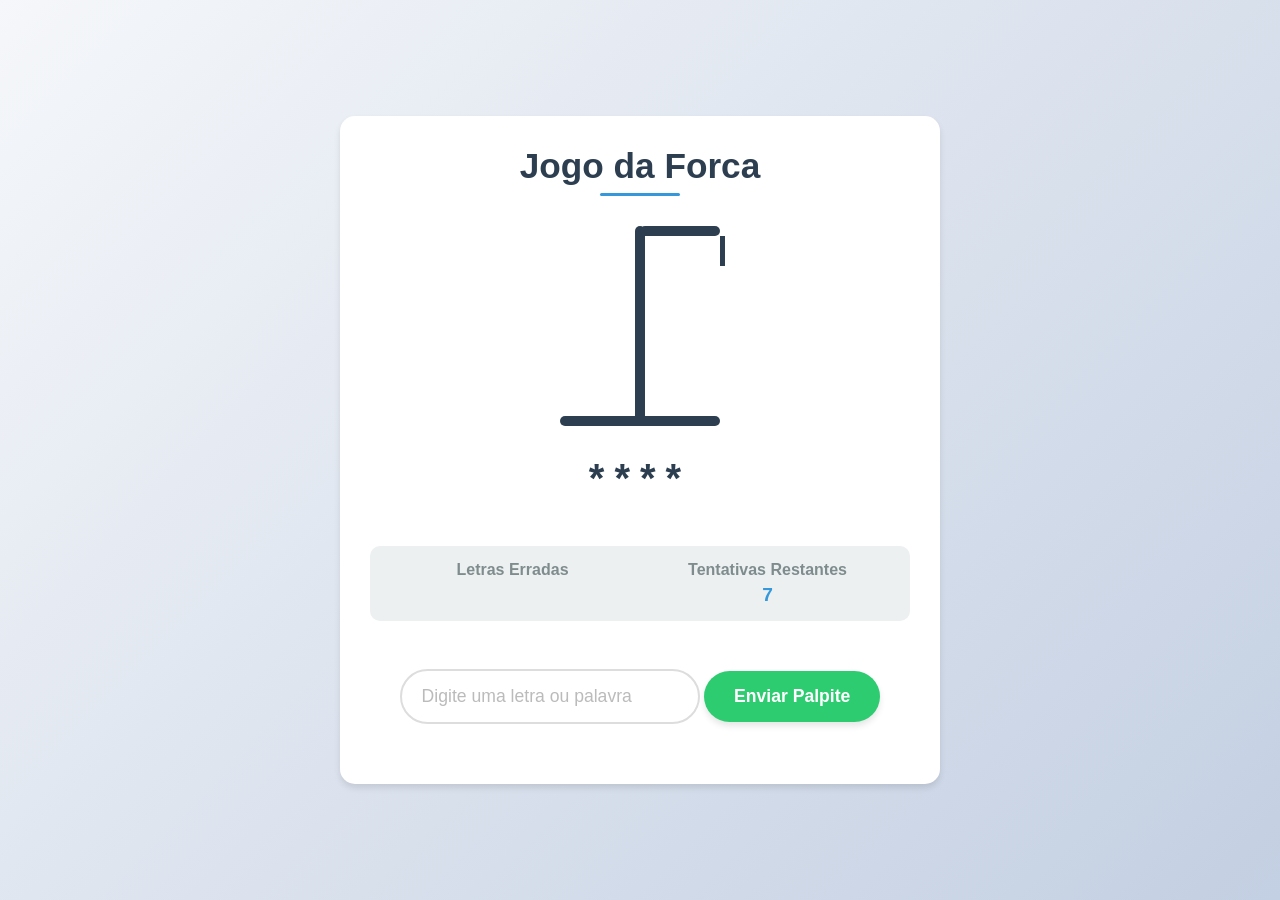
==== jogoForca1.html @ abe05802 "jogo da forca" ====
<!DOCTYPE html>
<html lang="pt-br">
<head>
    <meta charset="UTF-8">
    <meta name="viewport" content="width=device-width, initial-scale=1.0">
    <title>Jogo da Forca Premium</title>
    <style>
        :root {
            --primary-color: #3498db;
            --secondary-color: #2ecc71;
            --danger-color: #e74c3c;
            --dark-color: #2c3e50;
            --light-color: #ecf0f1;
            --shadow: 0 4px 6px rgba(0, 0, 0, 0.1);
            --transition: all 0.3s ease;
        }

        * {
            margin: 0;
            padding: 0;
            box-sizing: border-box;
        }

        body {
            font-family: 'Segoe UI', Tahoma, Geneva, Verdana, sans-serif;
            background: linear-gradient(135deg, #f5f7fa 0%, #c3cfe2 100%);
            min-height: 100vh;
            display: flex;
            justify-content: center;
            align-items: center;
            padding: 20px;
            color: var(--dark-color);
        }

        .container {
            background-color: white;
            border-radius: 15px;
            box-shadow: var(--shadow);
            width: 100%;
            max-width: 600px;
            padding: 30px;
            text-align: center;
            transition: var(--transition);
        }

        h1 {
            color: var(--dark-color);
            margin-bottom: 20px;
            font-size: 2.2rem;
            position: relative;
            display: inline-block;
        }

        h1::after {
            content: '';
            position: absolute;
            bottom: -10px;
            left: 50%;
            transform: translateX(-50%);
            width: 80px;
            height: 3px;
            background: var(--primary-color);
            border-radius: 3px;
        }

        .game-info {
            display: flex;
            justify-content: space-between;
            margin: 25px 0;
            background-color: var(--light-color);
            padding: 15px;
            border-radius: 10px;
        }

        .info-box {
            text-align: center;
            flex: 1;
        }

        .info-box h3 {
            font-size: 1rem;
            color: #7f8c8d;
            margin-bottom: 5px;
        }

        .info-box p {
            font-size: 1.2rem;
            font-weight: bold;
        }

        #letras-erradas {
            color: var(--danger-color);
        }

        #tentativas {
            color: var(--primary-color);
        }

        .word-display {
            margin: 30px 0;
            min-height: 60px;
        }

        #palavra-censurada {
            font-size: 2.5rem;
            letter-spacing: 10px;
            font-weight: bold;
            color: var(--dark-color);
            margin: 20px 0;
        }

        .input-group {
            margin: 30px 0;
            position: relative;
        }

        #palpite-input {
            width: 100%;
            max-width: 300px;
            padding: 15px 20px;
            border: 2px solid #ddd;
            border-radius: 50px;
            font-size: 1.1rem;
            outline: none;
            transition: var(--transition);
        }

        #palpite-input:focus {
            border-color: var(--primary-color);
            box-shadow: 0 0 0 3px rgba(52, 152, 219, 0.2);
        }

        #palpite-input::placeholder {
            color: #bbb;
        }

        button {
            background-color: var(--secondary-color);
            color: white;
            border: none;
            padding: 15px 30px;
            font-size: 1.1rem;
            border-radius: 50px;
            cursor: pointer;
            margin-top: 20px;
            transition: var(--transition);
            font-weight: bold;
            box-shadow: var(--shadow);
        }

        button:hover {
            background-color: #27ae60;
            transform: translateY(-2px);
        }

        button:active {
            transform: translateY(0);
        }

        .hangman-container {
            margin: 20px auto;
            width: 200px;
            height: 200px;
            position: relative;
        }

        .hangman-drawing {
            position: relative;
            height: 100%;
        }

        /* Partes do desenho da forca */
        .base {
            position: absolute;
            bottom: 0;
            left: 50%;
            transform: translateX(-50%);
            width: 80%;
            height: 10px;
            background-color: var(--dark-color);
            border-radius: 5px;
        }

        .pole {
            position: absolute;
            bottom: 0;
            left: 50%;
            transform: translateX(-50%);
            width: 10px;
            height: 100%;
            background-color: var(--dark-color);
            border-radius: 5px;
        }

        .top {
            position: absolute;
            top: 0;
            left: 50%;
            width: 40%;
            height: 10px;
            background-color: var(--dark-color);
            border-radius: 5px;
        }

        .rope {
            position: absolute;
            top: 10px;
            left: 90%;
            width: 5px;
            height: 30px;
            background-color: var(--dark-color);
        }

        /* Partes do boneco (aparecem conforme os erros) */
        .head {
            position: absolute;
            top: 40px;
            left: 85%;
            transform: translateX(-50%);
            width: 30px;
            height: 30px;
            border-radius: 50%;
            border: 5px solid var(--danger-color);
            display: none;
        }

        .body {
            position: absolute;
            top: 70px;
            left: 85%;
            transform: translateX(-50%);
            width: 5px;
            height: 50px;
            background-color: var(--danger-color);
            display: none;
        }

        .left-arm, .right-arm {
            position: absolute;
            top: 80px;
            width: 30px;
            height: 5px;
            background-color: var(--danger-color);
            display: none;
        }

        .left-arm {
            left: 72%;
            transform: rotate(30deg);
        }

        .right-arm {
            left: 85%;
            transform: rotate(-30deg);
        }

        .left-leg, .right-leg {
            position: absolute;
            top: 120px;
            width: 30px;
            height: 5px;
            background-color: var(--danger-color);
            display: none;
        }

        .left-leg {
            left: 72%;
            transform: rotate(-30deg);
        }

        .right-leg {
            left: 85%;
            transform: rotate(30deg);
        }

        @media (max-width: 600px) {
            h1 {
                font-size: 1.8rem;
            }
            
            #palavra-censurada {
                font-size: 1.8rem;
                letter-spacing: 5px;
            }
            
            .game-info {
                flex-direction: column;
                gap: 15px;
            }
        }
    </style>
</head>
<body>
    <div class="container">
        <h1>Jogo da Forca</h1>
        
        <div class="hangman-container">
            <div class="hangman-drawing">
                <div class="base"></div>
                <div class="pole"></div>
                <div class="top"></div>
                <div class="rope"></div>
                <div class="head"></div>
                <div class="body"></div>
                <div class="left-arm"></div>
                <div class="right-arm"></div>
                <div class="left-leg"></div>
                <div class="right-leg"></div>
            </div>
        </div>
        
        <div class="word-display">
            <p id="palavra-censurada"></p>
        </div>
        
        <div class="game-info">
            <div class="info-box">
                <h3>Letras Erradas</h3>
                <p id="letras-erradas"></p>
            </div>
            <div class="info-box">
                <h3>Tentativas Restantes</h3>
                <p id="tentativas"></p>
            </div>
        </div>
        
        <div class="input-group">
            <input type="text" id="palpite-input" placeholder="Digite uma letra ou palavra" maxlength="20">
            <button onclick="processarPalpite()">Enviar Palpite</button>
        </div>
    </div>

    <script>
        // SEU CÓDIGO ORIGINAL (com pequenas adaptações para o visual)
        const numeroAleatorio = Math.floor(Math.random() * 5);
        const palavras = ['gato', 'casa', 'flor', 'bola', 'rio'];
        const palavra = palavras[numeroAleatorio];
        let palavraCensurada = '';
        let letrasErradas = [];
        let tentativaRest = 7;

        for (let i = 0; i < palavra.length; i++) {
            palavraCensurada += "*";
        }

        // Elementos do boneco da forca
        const head = document.querySelector('.head');
        const body = document.querySelector('.body');
        const leftArm = document.querySelector('.left-arm');
        const rightArm = document.querySelector('.right-arm');
        const leftLeg = document.querySelector('.left-leg');
        const rightLeg = document.querySelector('.right-leg');

        // Atualiza o desenho da forca
        function atualizarForca() {
            const erros = 7 - tentativaRest;
            
            head.style.display = erros >= 1 ? 'block' : 'none';
            body.style.display = erros >= 2 ? 'block' : 'none';
            leftArm.style.display = erros >= 3 ? 'block' : 'none';
            rightArm.style.display = erros >= 4 ? 'block' : 'none';
            leftLeg.style.display = erros >= 5 ? 'block' : 'none';
            rightLeg.style.display = erros >= 6 ? 'block' : 'none';
        }

        // Função para atualizar a interface
        function atualizarInterface() {
            document.getElementById('palavra-censurada').textContent = palavraCensurada;
            document.getElementById('letras-erradas').textContent = letrasErradas.join(', ');
            document.getElementById('tentativas').textContent = tentativaRest;
            atualizarForca();
        }

        // Função para processar o palpite
        function processarPalpite() {
            const palpiteInput = document.getElementById('palpite-input');
            const palpite = palpiteInput.value.toLowerCase().trim();
            palpiteInput.value = '';
            
            if (!palpite) return;

            if (palpite.length === 1) {
                if (palavra.indexOf(palpite) === -1) {
                    if (letrasErradas.indexOf(palpite) === -1) {
                        letrasErradas.push(palpite);
                        tentativaRest -= 1;
                    }
                } else {
                    let letras = palavraCensurada.split('');
                    for (let j = 0; j < palavra.length; j++) {
                        if (palavra[j] === palpite) {
                            letras[j] = palpite;
                        }
                    }
                    palavraCensurada = letras.join('');
                }
            } else {
                if (palpite === palavra) {
                    palavraCensurada = palavra;
                    setTimeout(() => alert('Palavra correta, parabéns!!!'), 10);
                } else {
                    setTimeout(() => alert('Palavra incorreta, tente novamente.'), 10);
                    tentativaRest -= 1;
                }
            }

            if (palavraCensurada === palavra) {
                setTimeout(() => alert('Parabéns! Você acertou a palavra!'), 10);
            }

            if (tentativaRest === 0) {
                setTimeout(() => alert(`Acabou o jogo! A palavra era: ${palavra}`), 10);
            }

            atualizarInterface();
        }

        // Permite usar Enter no input
        document.getElementById('palpite-input').addEventListener('keypress', function(e) {
            if (e.key === 'Enter') {
                processarPalpite();
            }
        });

        // Inicializa o jogo
        atualizarInterface();
    </script>
</body>
</html>
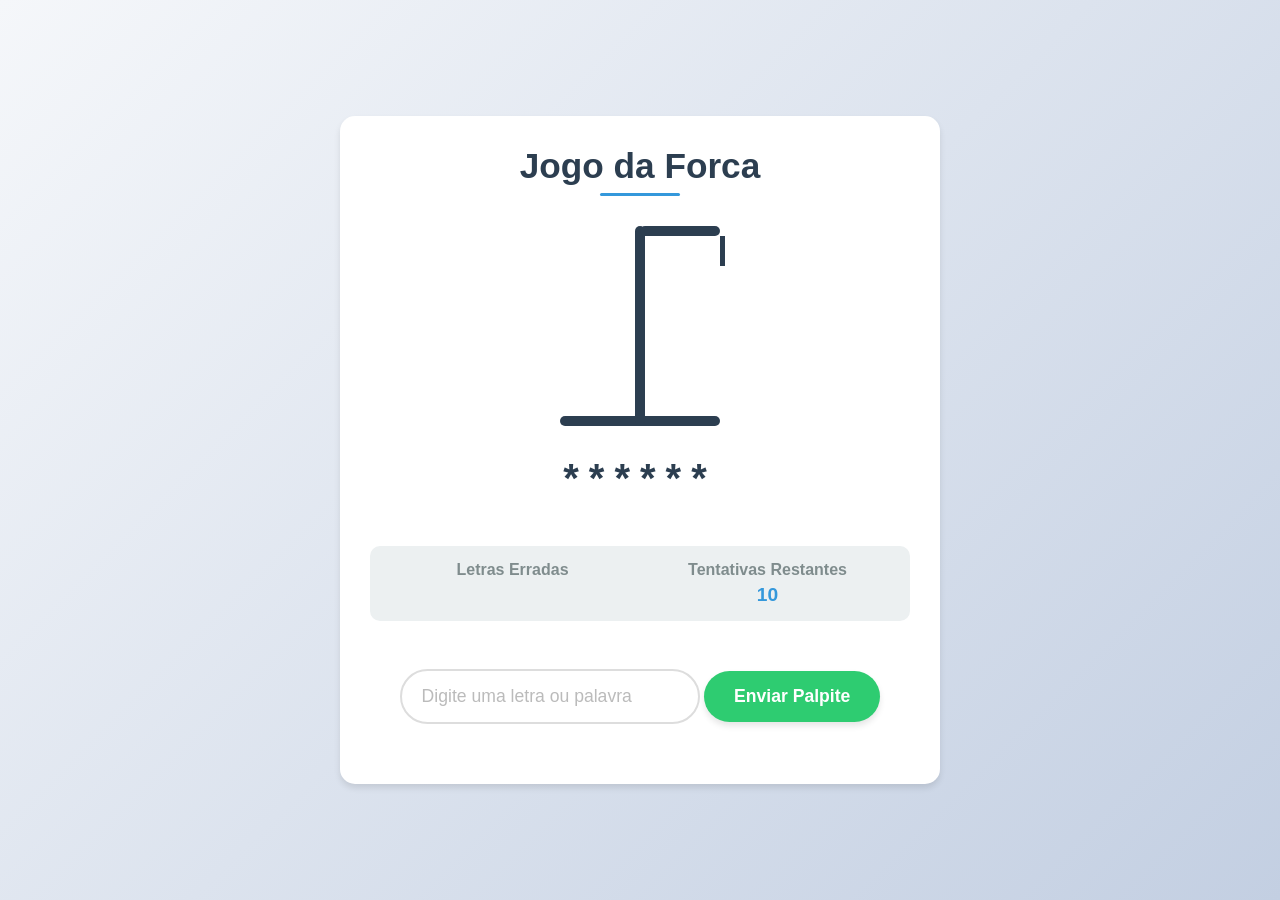
==== commit 0b336a64: "Update jogoForca1.html" ====
--- a/jogoForca1.html
+++ b/jogoForca1.html
@@ -332,12 +332,28 @@
 
     <script>
         // SEU CÓDIGO ORIGINAL (com pequenas adaptações para o visual)
-        const numeroAleatorio = Math.floor(Math.random() * 5);
-        const palavras = ['gato', 'casa', 'flor', 'bola', 'rio'];
+        const palavras = [
+        // Animais
+        'gato', 'cão', 'boi', 'pato', 'peixe', 'rato', 'urso', 'lobo', 'cobra', 'ave',
+        
+        // Objetos
+        'casa', 'mesa', 'copo', 'prato', 'garfo', 'faca', 'sofá', 'cama', 'porta', 'livro',
+        
+        // Natureza
+        'flor', 'sol', 'lua', 'mar', 'rio', 'chuva', 'vento', 'fogo', 'arvore', 'grama',
+        
+        // Alimentos
+        'pão', 'arroz', 'leite', 'ovo', 'carne', 'queijo', 'bolo', 'uva', 'maçã', 'banana',
+        
+        // Partes do corpo
+        'olho', 'nariz', 'boca', 'mão', 'pé', 'braço', 'perna', 'dedo', 'cabelo', 'pele'
+        ];
+
+        const numeroAleatorio = Math.floor(Math.random() * palavras.length);
         const palavra = palavras[numeroAleatorio];
         let palavraCensurada = '';
         let letrasErradas = [];
-        let tentativaRest = 7;
+        let tentativaRest = 10;
 
         for (let i = 0; i < palavra.length; i++) {
             palavraCensurada += "*";
